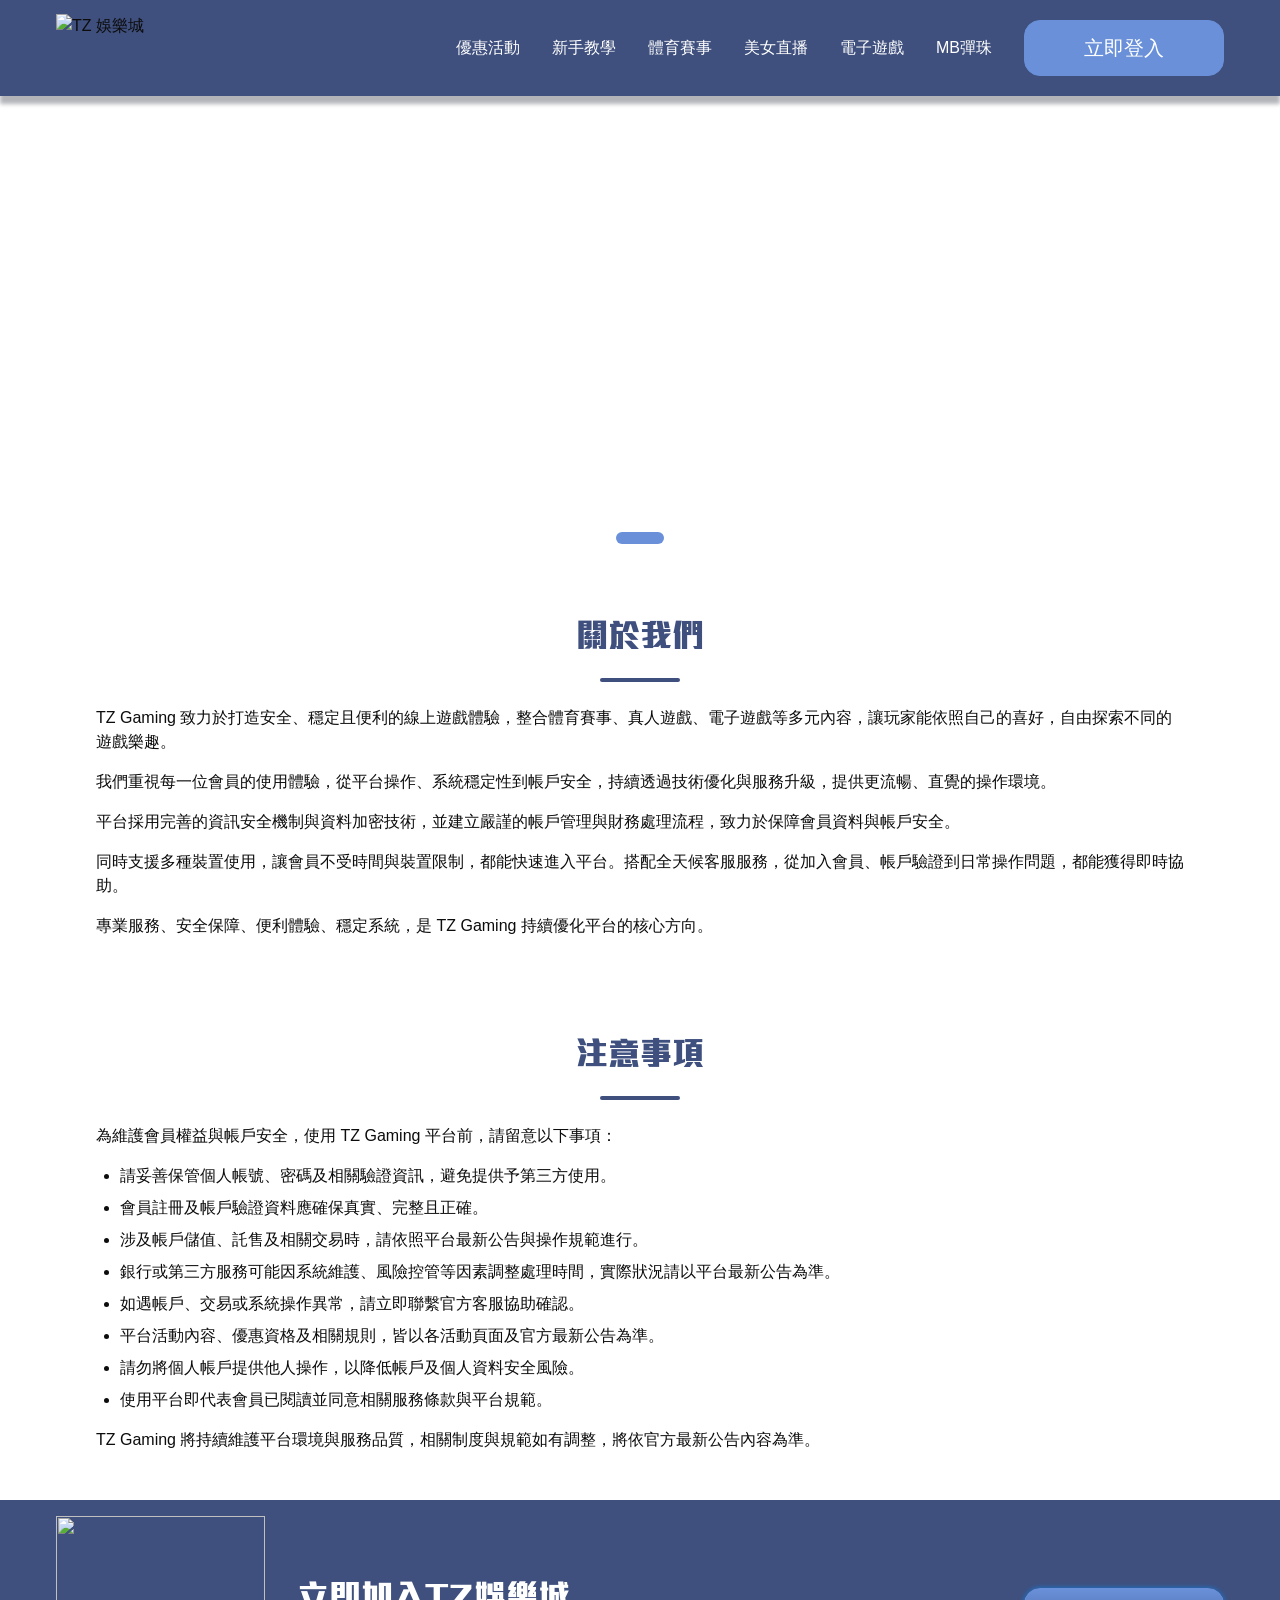
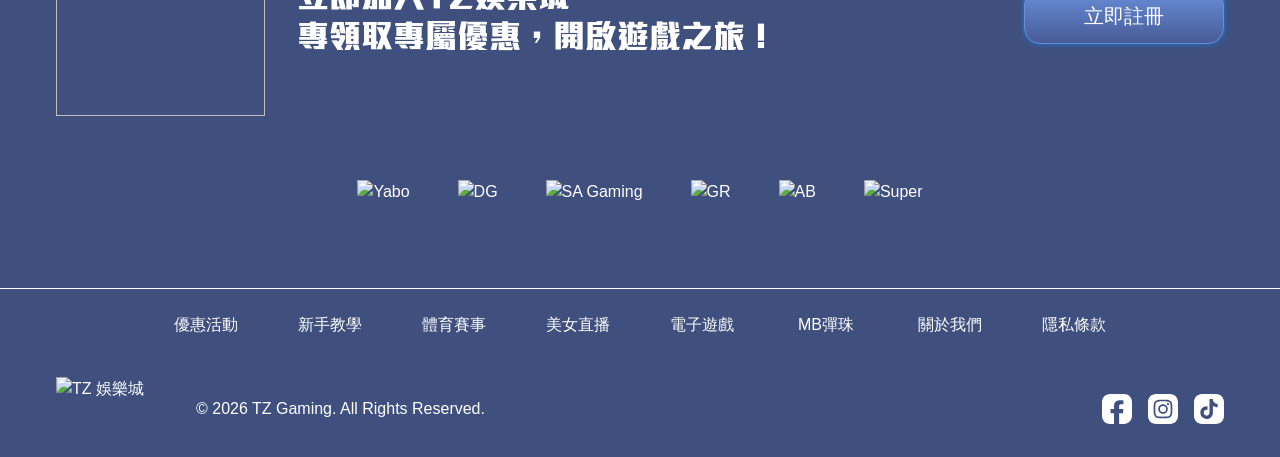
==== about.html @ 5b256a95 "Add files via upload" ====
<!DOCTYPE html>
<html lang="zh-Hant">
<head>
<meta charset="UTF-8">
<meta name="viewport" content="width=device-width, initial-scale=1.0">
<title>關於我們 | TZ 娛樂城</title>
<meta name="description" content="TZ娛樂城致力於打造安全、穩定且便利的線上遊戲體驗，整合體育賽事、真人遊戲、電子遊戲等多元內容，24小時客服、快速出入金。">
<link rel="icon" href="images/favicon.ico" sizes="any">
<link rel="icon" href="images/favicon-16x16.png" type="image/png" sizes="16x16">
<link rel="icon" href="images/favicon-32x32.png" type="image/png" sizes="32x32">
<link rel="icon" href="images/favicon-96x96.png" type="image/png" sizes="96x96">
<link rel="apple-touch-icon" href="images/apple-touch-icon.png">
<link rel="stylesheet" href="css/style.css">
<link rel="stylesheet" href="css/about.css">
</head>
<body>

<!-- ===== Header ===== -->
<header class="site-header">
  <div class="container">
    <a href="index.html" class="site-logo" aria-label="TZ 娛樂城 首頁">
      <img src="images/tz-logo.png" alt="TZ 娛樂城">
    </a>
    <nav class="site-nav" id="siteNav">
      <ul class="nav-list">
        <li class="nav-home-mobile"><a href="index.html">官方首頁</a></li>
        <li><a href="activity.html">優惠活動</a></li>
        <li><a href="new.html">新手教學</a></li>
        <li><a href="sport.html">體育賽事</a></li>
        <li><a href="live.html">美女直播</a></li>
        <li><a href="slot.html">電子遊戲</a></li>
        <li><a href="mb.html">MB彈珠</a></li>
      </ul>
      <a href="#" class="btn btn-solid">立即登入</a>
    </nav>
    <button class="nav-toggle" id="navToggle" aria-label="開啟選單" aria-expanded="false" aria-controls="siteNav">
      <span></span><span></span>
    </button>
  </div>
</header>

<main>

  <!-- ===== Hero (single static banner, no carousel) ===== -->
  <section class="about-hero" aria-label="關於我們主視覺">
    <div class="hero-slide-bg">
      <div class="hero-slide-bg-img is-desktop" style="background-image:url('images/placeholders/about-hero.png')"></div>
      <div class="hero-slide-bg-img is-mobile" style="background-image:url('images/placeholders/about-hero-mobile.png')"></div>
    </div>
  </section>
  <div class="about-hero-dash"><span></span></div>

  <!-- ===== 關於我們 ===== -->
  <section class="info-section">
    <div class="info-inner">
      <h1 class="info-title">關於我們</h1>
      <div class="info-bar"></div>
      <div class="info-body">
        <p>TZ Gaming 致力於打造安全、穩定且便利的線上遊戲體驗，整合體育賽事、真人遊戲、電子遊戲等多元內容，讓玩家能依照自己的喜好，自由探索不同的遊戲樂趣。</p>
        <p>我們重視每一位會員的使用體驗，從平台操作、系統穩定性到帳戶安全，持續透過技術優化與服務升級，提供更流暢、直覺的操作環境。</p>
        <p>平台採用完善的資訊安全機制與資料加密技術，並建立嚴謹的帳戶管理與財務處理流程，致力於保障會員資料與帳戶安全。</p>
        <p>同時支援多種裝置使用，讓會員不受時間與裝置限制，都能快速進入平台。搭配全天候客服服務，從加入會員、帳戶驗證到日常操作問題，都能獲得即時協助。</p>
        <p>專業服務、安全保障、便利體驗、穩定系統，是 TZ Gaming 持續優化平台的核心方向。</p>
      </div>
    </div>
  </section>

  <!-- ===== 注意事項 ===== -->
  <section class="info-section">
    <div class="info-inner">
      <h2 class="info-title">注意事項</h2>
      <div class="info-bar"></div>
      <div class="info-body">
        <p>為維護會員權益與帳戶安全，使用 TZ Gaming 平台前，請留意以下事項：</p>
        <ul>
          <li>請妥善保管個人帳號、密碼及相關驗證資訊，避免提供予第三方使用。</li>
          <li>會員註冊及帳戶驗證資料應確保真實、完整且正確。</li>
          <li>涉及帳戶儲值、託售及相關交易時，請依照平台最新公告與操作規範進行。</li>
          <li>銀行或第三方服務可能因系統維護、風險控管等因素調整處理時間，實際狀況請以平台最新公告為準。</li>
          <li>如遇帳戶、交易或系統操作異常，請立即聯繫官方客服協助確認。</li>
          <li>平台活動內容、優惠資格及相關規則，皆以各活動頁面及官方最新公告為準。</li>
          <li>請勿將個人帳戶提供他人操作，以降低帳戶及個人資料安全風險。</li>
          <li>使用平台即代表會員已閱讀並同意相關服務條款與平台規範。</li>
        </ul>
        <p>TZ Gaming 將持續維護平台環境與服務品質，相關制度與規範如有調整，將依官方最新公告內容為準。</p>
      </div>
    </div>
  </section>

  <!-- ===== CTA Banner ===== -->
  <section class="cta-banner" style="background-image:url('images/placeholders/cta-banner-bg-01.png')">
    <div class="content-1440 cta-inner">
      <div class="cta-content">
        <div class="cta-media">
          <img src="images/placeholders/cta-media-01.png" alt="">
        </div>
        <p class="cta-text">立即加入TZ娛樂城<br>專領取專屬優惠，開啟遊戲之旅！</p>
      </div>
      <a href="#" class="btn btn-primary">立即註冊</a>
    </div>
  </section>

</main>

<!-- ===== Footer ===== -->
<footer class="site-footer">
  <div class="content-1440">
    <div class="footer-partners">
      <img src="images/placeholders/partner-logo-01.png" alt="Yabo">
      <img src="images/placeholders/partner-logo-02.png" alt="DG">
      <img src="images/placeholders/partner-logo-03.png" alt="SA Gaming">
      <img src="images/placeholders/partner-logo-04.png" alt="GR">
      <img src="images/placeholders/partner-logo-05.png" alt="AB">
      <img src="images/placeholders/partner-logo-06.png" alt="Super">
    </div>
  </div>

  <nav class="footer-nav" aria-label="頁尾導覽">
    <div class="content-1440">
    <ul class="footer-nav-list">
      <li><a href="activity.html">優惠活動</a></li>
      <li><a href="new.html">新手教學</a></li>
      <li><a href="sport.html">體育賽事</a></li>
      <li><a href="live.html">美女直播</a></li>
      <li><a href="slot.html">電子遊戲</a></li>
      <li><a href="mb.html">MB彈珠</a></li>
      <li><a href="about.html">關於我們</a></li>
      <li><a href="privacy.html">隱私條款</a></li>
    </ul>
    </div>
  </nav>

  <div class="content-1440">
    <div class="footer-bottom">
      <div class="footer-brand">
        <img src="images/tz-logo.png" alt="TZ 娛樂城">
        <span class="footer-copy">© 2026 TZ Gaming. All Rights Reserved.</span>
      </div>
      <div class="footer-social">
        <a href="#" aria-label="Facebook">
          <svg xmlns="http://www.w3.org/2000/svg" viewBox="0 0 600 600" aria-hidden="true" fill="currentColor"><path d="M440,0H160C71.63,0,0,71.63,0,160v280C0,528.37,71.63,600,160,600h80.85v-215.09h-69.51v-82.81h69.51v-58.93c0-69.83,30.74-119.91,132.49-119.91,21.52,0,55.31,4.34,55.31,4.34v76.89h-35.49c-36.16,0-50.27,11-50.27,41.41v56.19h84.41l-7.51,82.81h-76.89v215.09h97.11c88.37,0,160-71.63,160-160V160C600,71.63,528.37,0,440,0Z"/></svg>
        </a>
        <a href="#" aria-label="Instagram">
          <svg xmlns="http://www.w3.org/2000/svg" viewBox="0 0 600 600" aria-hidden="true" fill="currentColor"><ellipse cx="300.02" cy="300" rx="62.14" ry="62.18" transform="translate(-.46 599.54) rotate(-89.91)"/><path d="M445.43,190.05c-3.39-8.7-7.43-14.91-13.96-21.44-6.53-6.52-12.73-10.56-21.44-13.94-6.58-2.55-16.45-5.59-34.64-6.42-19.67-.89-25.57-1.07-75.38-1.07-6.23,0-11.77,0-16.74,0v-.05c-34.77.04-41.44.27-58.65,1.05-18.19.84-28.06,3.86-34.64,6.43-8.71,3.39-14.92,7.43-21.45,13.95-6.53,6.52-10.58,12.74-13.96,21.44-2.55,6.57-5.59,16.44-6.42,34.61-.89,19.65-1.07,25.52-1.07,75.3s.18,55.68,1.07,75.33c.83,18.17,3.87,28.04,6.42,34.6,3.39,8.7,7.43,14.9,13.96,21.43,6.53,6.52,12.75,10.56,21.45,13.94,6.58,2.55,16.45,5.59,34.64,6.43,19.67.89,25.57,1.09,75.38,1.09s55.72-.19,75.38-1.09c18.19-.83,28.07-3.86,34.64-6.42,8.71-3.38,14.91-7.42,21.44-13.94,6.53-6.52,10.58-12.71,13.96-21.41,2.55-6.56,5.59-16.43,6.42-34.6.89-19.65,1.09-25.55,1.09-75.3s-.19-55.65-1.09-75.3c-.83-18.17-3.87-28.04-6.42-34.6ZM300.02,395.71c-52.91,0-95.8-42.84-95.8-95.71s42.89-95.73,95.8-95.73c52.91,0,95.79,42.86,95.79,95.73s-42.88,95.71-95.79,95.71ZM399.6,222.86c-12.36,0-22.39-10.02-22.39-22.37s10.03-22.36,22.39-22.36h0c12.36,0,22.39,10.01,22.39,22.36s-10.03,22.37-22.39,22.37Z"/><path d="M440,0H160C71.63,0,0,71.63,0,160v280C0,528.37,71.63,600,160,600h280c88.37,0,160-71.63,160-160V160C600,71.63,528.37,0,440,0ZM485.42,376.85c-.93,19.84-4.08,33.39-8.67,45.24-4.78,12.26-11.15,22.66-21.53,33.02-10.37,10.37-20.76,16.75-33.02,21.52-11.87,4.61-25.44,7.75-45.3,8.66-19.9.9-26.24,1.13-76.91,1.13s-57.01-.22-76.91-1.13c-19.86-.91-33.42-4.05-45.29-8.66-12.26-4.76-22.67-11.15-33.03-21.52-10.37-10.36-16.75-20.76-21.52-33.02-4.61-11.85-7.75-25.4-8.67-45.24-.9-19.88-1.13-26.22-1.13-76.84s.23-56.98,1.12-76.87c.89-19.84,4.04-33.39,8.67-45.24,4.78-12.26,11.15-22.66,21.53-33.02,10.37-10.37,20.78-16.73,33.05-21.5,11.86-4.61,25.42-7.75,45.28-8.66,19.89-.9,26.26-1.13,76.89-1.13s56.99.22,76.88,1.13c19.86.91,33.42,4.05,45.32,8.66,12.28,4.76,22.66,11.13,33.03,21.5,10.38,10.36,16.75,20.76,21.53,33.02,4.59,11.85,7.73,25.4,8.67,45.24.89,19.88,1.13,26.24,1.13,76.86s-.23,56.96-1.13,76.85Z"/></svg>
        </a>
        <a href="#" aria-label="TikTok">
          <svg xmlns="http://www.w3.org/2000/svg" viewBox="0 0 600 600" aria-hidden="true" fill="currentColor"><path d="M440,0H160C71.63,0,0,71.63,0,160v280C0,528.37,71.63,600,160,600h280c88.37,0,160-71.63,160-160V160C600,71.63,528.37,0,440,0ZM472.56,211.29v53.34c-35.23,0-67.85-11.19-94.48-30.22v138.29c0,69.17-56.11,125.25-125.32,125.25-25.82,0-49.82-7.8-69.76-21.18,0,0,0,0-.01-.01-33.5-22.48-55.55-60.7-55.55-104.06,0-69.17,56.11-125.25,125.32-125.25,5.75,0,11.5.39,17.19,1.17v15.36h0v53.92c-5.48-1.74-11.33-2.68-17.4-2.68-31.66,0-57.32,25.65-57.32,57.29,0,22.37,12.83,41.74,31.53,51.18,7.76,3.91,16.51,6.11,25.79,6.11,31.6,0,57.21-25.55,57.32-57.1V102.04h68.19v8.72c.24,2.61.59,5.2,1.04,7.78,4.73,26.98,20.88,50.04,43.28,64.01.45.49.91.96,1.37,1.44-.46-.48-.92-.95-1.37-1.45,15.05,9.39,32.43,14.35,50.16,14.32v14.42Z"/></svg>
        </a>
      </div>
    </div>
  </div>
</footer>

<script src="js/main.js"></script>
</body>
</html>
---- css/style.css ----
/* ============================================
   TZ Gaming - Global Styles
   ============================================ */

/* ---- Self-hosted fonts ----
   Anton (used for --font-display, e.g. the homepage's animated stat
   counters) and "Inter" Bold (used for various numeric/stat labels across
   the site — MB step numbers, live fan counts, slot RTP stats, etc.) are
   both bundled below as self-hosted woff2, using the exact font files
   supplied by the client.

   "MStiffHeiHK" (蒙納超剛黑 / Monotype Stiff Hei HK, used for --font-hero,
   i.e. every page's main headings) is a licensed commercial font supplied
   by the client — bundled below as self-hosted woff2 (compressed, loads
   first) with an .otf fallback for browsers that don't support woff2. */
@font-face {
  font-family: "Anton";
  src: url("../fonts/Anton-Regular.woff2") format("woff2");
  font-weight: 400;
  font-style: normal;
  font-display: swap;
}
@font-face {
  font-family: "Inter";
  src: url("../fonts/Inter-Bold.woff2") format("woff2"),
       url("../fonts/Inter-Bold.otf") format("opentype");
  font-weight: 700;
  font-style: normal;
  font-display: swap;
}
@font-face {
  font-family: "Inter";
  src: url("../fonts/Inter-Black.woff2") format("woff2");
  font-weight: 900;
  font-style: normal;
  font-display: swap;
}
@font-face {
  font-family: "MStiffHeiHK";
  src: url("../fonts/MStiffHeiHK.woff2") format("woff2"),
       url("../fonts/MStiffHeiHK.otf") format("opentype");
  font-weight: 400 900;
  font-style: normal;
  font-display: swap;
}

/* ---- Reset ---- */
*, *::before, *::after { box-sizing: border-box; }
html, body, h1, h2, h3, h4, p, ul, ol, li, figure { margin: 0; padding: 0; }
ul, ol { list-style: none; }
a { text-decoration: none; color: inherit; }
img { max-width: 100%; display: block; }
button { font: inherit; color: inherit; background: none; border: none; cursor: pointer; }
input, textarea, select { font: inherit; }

/* ---- Design Tokens ---- */
:root {
  /* Colors */
  --color-white: #FFFFFF;
  --color-brand: #6990D9;          /* 品牌亮色 */
  --color-brand-dark: #475B97;     /* 漸層深色端 */
  --color-navy: #3F507E;           /* 品牌主色-III */
  --color-gray-light: #E3E3E3;     /* 淺深灰 */
  --color-gray-bg: #F2F2F2;        /* 灰白色 */
  --color-black: #0C0C0C;

  --gradient-brand: linear-gradient(180deg, var(--color-brand) 0%, var(--color-brand-dark) 100%);

  /* Typography */
  --font-base: "Noto Sans TC", "PingFang TC", "Microsoft JhengHei", sans-serif;
  --font-display: "Anton", var(--font-base);
  --font-hero: "MStiffHeiHK", var(--font-base);

  /* Layout */
  --content-max: 1440px;
  --header-height: 96px;
  --radius: 16px;

  /* Button */
  --btn-w: 200px;
  --btn-h: 56px;
}

html { scroll-behavior: smooth; }

body {
  font-family: var(--font-base);
  color: var(--color-black);
  background: var(--color-white);
  line-height: 1.5;
  padding-top: var(--header-height);
  -webkit-font-smoothing: antialiased;
}

.container {
  max-width: var(--content-max);
  margin: 0 auto;
  padding: 0 56px;
}

section {
  width: 100%;
}

/* Wrap a section's inner content so it never exceeds 1440px,
   while the section element itself can keep a full-bleed background. */
.content-1440 {
  max-width: var(--content-max);
  width: 100%;
  margin: 0 auto;
  padding: 0 56px;
  box-sizing: border-box;
}

/* ---- Hero Carousel (shared across all pages) ---- */
.hero {
  position: relative;
  width: 100%;
  overflow: hidden;
}

.hero-track {
  display: flex;
  transition: transform .6s cubic-bezier(.65,0,.35,1);
}

.hero-slide {
  flex: 0 0 100%;
  min-width: 100%;
  height: clamp(320px, 32.22vw, 464px);   /* 464/1440 = 32.22% — scales proportionally with viewport */
  position: relative;
  display: flex;
  align-items: center;
  justify-content: center;   /* centres .hero-slide-content within the full-bleed slide */
  background: #F2F2F2;   /* shows on screens wider than 1440px, either side of the capped background image */
  overflow: hidden;
}

/* The background image itself is capped at the page's 1440px design width
   and centred — it does NOT go full-bleed on ultra-wide screens, unlike the
   text content wrapper which was already capped this way.

   Desktop/mobile art is split into two child divs (.hero-slide-bg-img),
   each with its own directly-written inline background-image, toggled by
   the media query below — rather than one div switching image via a
   --bg-desktop/--bg-mobile CSS custom property. That indirection used to
   cause two separate bugs: (1) a rule on the wrong element meant the
   mobile image never actually applied, and (2) a relative url() inside a
   custom property resolves against the *stylesheet's* location when the
   var() consuming it lives in an external CSS file — not the HTML page's
   location — which silently breaks relative paths, and using absolute
   "/images/..." paths to dodge that then breaks entirely when the page is
   opened straight from disk (file://) instead of a web server, since a
   leading "/" resolves to the filesystem root. Writing the url() directly
   in each element's own inline style avoids all of that: it always
   resolves relative to the HTML document, in every context. */
.hero-slide-bg {
  position: absolute;
  inset: 0;
  left: 50%;
  width: 100%;
  max-width: var(--content-max);
  transform: translateX(-50%);
  overflow: hidden;
}
.hero-slide-bg-img {
  position: absolute;
  inset: 0;
  background-size: cover;
  background-position: center;
}
.hero-slide-bg-img.is-mobile { display: none; }


/* Caps the text/button block at the page's 1440px design width, same as
   every other section — so on screens wider than 1440px the 160px inset
   is measured from that logical 1440 edge, not the raw browser edge. */
.hero-slide-content {
  position: relative;
  z-index: 1;   /* sits above .hero-slide-bg */
  width: 100%;
  max-width: var(--content-max);
  height: 100%;
  box-sizing: border-box;
  display: flex;
  align-items: center;
  justify-content: flex-start;   /* content block sits left, after the inset — NOT centred across the full banner width (per Figma desktop) */
  padding: 10px clamp(16px, 11.11vw, 160px);   /* 160/1440 = 11.11% */
}

.hero-slide-inner {
  display: flex;
  flex-direction: column;
  align-items: center;
  gap: 24px;
  text-align: center;   /* centres the two heading lines relative to each other only, since they differ in length */
}

.hero-slide h1 {
  font-family: var(--font-hero);
  font-weight: 800;
  font-size: 56px;   /* fixed — no longer scales fluidly with the viewport */
  line-height: 72px;
  color: var(--color-white);
  text-shadow: 0 0 16px rgba(0, 111, 255, 0.85);
  white-space: nowrap;
}

.hero-dots {
  display: flex;
  align-items: center;
  justify-content: center;
  gap: 20px;
  padding: 24px 0;
}

.hero-dots button {
  width: 12px;
  height: 12px;
  border-radius: 40px;
  background: var(--color-gray-light);
  transition: width .3s ease, background .3s ease;
}

.hero-dots button.is-active {
  width: 48px;
  background: var(--color-brand);
}

/* ---- CTA Banner (shared across all pages) ---- */
.cta-banner {
  position: relative;
  background: var(--color-navy);
  background-size: cover;
  background-position: center;
  min-height: 200px;
  padding: 16px 0;
}

.cta-inner {
  display: flex;
  align-items: center;
  justify-content: space-between;
  gap: 24px;
  flex-wrap: wrap;
  min-height: 168px;
}

.cta-content { display: flex; align-items: center; gap: 32px; flex-wrap: wrap; }
.cta-media { width: 209px; height: 200px; flex-shrink: 0; }
.cta-media img { width: 100%; height: 100%; object-fit: contain; }
.cta-text {
  font-family: var(--font-hero);
  font-weight: 800;
  font-size: 32px;
  line-height: 40px;
  color: var(--color-white);
}

.section-title-wrap {
  display: flex;
  flex-direction: column;
  align-items: center;
  gap: 24px;
  margin-bottom: 32px;
}

.section-title {
  font-family: var(--font-hero);
  font-weight: 700;
  font-size: 32px;
  line-height: 38px;
  text-align: center;
  color: var(--color-navy);
}

.section-title-bar {
  width: 96px;
  height: 4px;
  background: var(--color-navy);
  border-radius: 16px;
}

/* ---- Buttons ---- */
.btn {
  display: inline-flex;
  align-items: center;
  justify-content: center;
  flex-shrink: 0;
  width: var(--btn-w);
  height: var(--btn-h);
  max-width: 100%;
  padding: 8px;
  border-radius: var(--radius);
  font-weight: 500;
  font-size: 20px;
  line-height: 20px;
  text-align: center;
  white-space: nowrap;
  border: 1px solid var(--color-brand);
  transition: transform .2s ease, box-shadow .25s ease,
              background .25s ease, background-color .25s ease, color .25s ease;
}

/* ---- Primary CTA button — states mirror Figma Frame 378 ----
   Idle (default) : gradient fill + white text, glow continuously PULSES
                     between soft (5px) and strong (15px) — "總是閃爍藍光暈"
   Hover / Active  : inverts to white fill + navy text, holds at the
                     STRONGEST glow (15px), pulse stops — "反白且保持最藍光暈"
------------------------------------------------------------------ */
@keyframes btn-glow-pulse {
  0%, 100% { box-shadow: 0 0 5px rgba(0, 140, 255, 0.75); }
  50% { box-shadow: 0 0 15px #008cff; }
}

.btn-primary {
  background: var(--gradient-brand);
  color: var(--color-white);
  box-shadow: 0 0 5px rgba(0, 140, 255, 0.75);
  animation: btn-glow-pulse 1.8s ease-in-out infinite;
}

.btn-primary:hover,
.btn-primary:focus-visible,
.btn-primary:active {
  background: var(--color-white);
  color: var(--color-navy);
  box-shadow: 0 0 15px #008cff;
  animation: none;   /* hold steady at the strongest glow instead of pulsing */
}

.btn-solid {
  background: var(--color-brand);
  color: var(--color-white);
}

.btn-solid:hover,
.btn-solid:focus-visible {
  box-shadow: 0 0 15px #008cff;
  transform: translateY(-2px);
}

.btn-solid:active {
  background: var(--color-white);
  color: var(--color-navy);
  box-shadow: 0 0 15px #008cff;
  transform: translateY(0) scale(0.97);
}

/* ---- Header ---- */
.site-header {
  position: fixed;
  top: 0;
  left: 0;
  right: 0;
  z-index: 1000;
  height: var(--header-height);
  background: var(--color-navy);
  box-shadow: 0 8px 4px rgba(0, 7, 25, 0.3);
}

/* Navbar content is capped at 1440px, same as the rest of the page —
   the header bar's background can still be full-bleed via .site-header itself. */
.site-header .container {
  max-width: var(--content-max);
  height: 100%;
  display: flex;
  align-items: center;
  justify-content: space-between;
  gap: 24px;
}

.site-logo { flex-shrink: 0; }
.site-logo img {
  height: 68px;
  width: auto;
}

.site-nav {
  display: flex;
  align-items: center;
  gap: 16px;
}

.nav-list {
  display: flex;
  align-items: center;
}

/* Mobile-only "官方首頁" link inside the drawer — hidden on the desktop
   horizontal nav, since clicking the logo already serves that purpose
   there; shown only once .site-nav becomes an off-canvas drawer (see the
   1024px media query below). */
.nav-home-mobile { display: none; }

.nav-list a {
  position: relative;
  display: flex;
  align-items: center;
  justify-content: center;
  padding: 8px 16px;
  font-size: 16px;
  color: var(--color-white);
  text-align: center;
  white-space: nowrap;
  transition: color .2s ease;
}

.nav-list a:hover,
.nav-list a.is-active { color: var(--color-brand); }

.nav-list a.is-active::after {
  content: "";
  position: absolute;
  bottom: 0;
  left: 50%;
  transform: translateX(-50%);
  width: 32px;
  height: 2px;
  background: var(--color-brand);
}

.nav-toggle {
  display: none;
  width: 40px;
  height: 40px;
  background: var(--color-brand);
  border-radius: 4px;
  position: relative;
  flex-shrink: 0;
}

.nav-toggle span {
  position: absolute;
  left: 8px;
  right: 8px;
  height: 2px;
  background: var(--color-white);
  transition: transform .25s ease, top .25s ease;
}
.nav-toggle span:nth-child(1) { top: 14px; }
.nav-toggle span:nth-child(2) { top: 24px; }

.nav-toggle.is-open span:nth-child(1) { top: 19px; transform: rotate(45deg); }
.nav-toggle.is-open span:nth-child(2) { top: 19px; transform: rotate(-45deg); }

/* ---- Footer ---- */
.site-footer {
  background: var(--color-navy);
  color: var(--color-white);
}

.footer-partners {
  display: flex;
  flex-wrap: wrap;
  align-items: center;
  justify-content: center;
  gap: 48px;
  padding: 48px 0;
}
.footer-partners img { height: 60px; width: auto; object-fit: contain; }

.footer-nav {
  border-top: 1px solid var(--color-white);
  width: 100%;
}

.footer-nav-list {
  display: flex;
  flex-wrap: wrap;
  align-items: center;
  justify-content: center;
  gap: 8px;
  padding: 16px 0;
}

.footer-nav-list a {
  display: flex;
  align-items: center;
  justify-content: center;
  min-width: 116px;
  height: 40px;
  padding: 8px;
  font-size: 16px;
  color: var(--color-white);
}
.footer-nav-list a:hover { color: var(--color-brand); }

.footer-bottom {
  display: flex;
  flex-wrap: wrap;
  align-items: center;
  justify-content: space-between;
  gap: 16px;
  padding: 16px 0;
  min-height: 96px;
}

.footer-brand {
  display: flex;
  align-items: center;
  gap: 32px;
  flex-wrap: wrap;
}
.footer-brand img { width: 108px; height: 64px; object-fit: contain; }
.footer-copy { font-size: 16px; color: var(--color-white); white-space: nowrap; }

.footer-social {
  display: flex;
  align-items: center;
  gap: 16px;
}
.footer-social a {
  display: block;
  width: 30px;
  height: 30px;
  color: var(--color-white);   /* default icon colour — SVGs use fill:currentColor */
  transition: color .3s ease;
}
.footer-social svg { display: block; width: 100%; height: 100%; }
.footer-social a:hover,
.footer-social a:active,
.footer-social a:focus-visible { color: var(--color-brand); }   /* ref: Figma Facebook/Instagram/TikTok Property 1=Variant2 — white icon turns brand blue #6990D9 */

/* ---- Why choose us (shared across pages) ---- */
.why-section { padding: 60px 0 40px; display: flex; flex-direction: column; align-items: center; gap: 32px; }

.why-grid {
  display: flex;
  gap: 48px;
  background: var(--color-gray-bg);
  border-radius: var(--radius);
  padding: 32px 48px;
  width: 100%;
}

.why-item {
  flex: 1;
  display: flex;
  flex-direction: column;
  align-items: center;
  text-align: center;
  min-width: 0;
}

.why-item img { width: 80px; height: 80px; margin-bottom: 16px; }
.why-item h3 { font-weight: 500; font-size: 20px; color: var(--color-navy); margin-bottom: 0; }
.why-item p { font-size: 16px; color: var(--color-black); }

/* ---- FAQ (shared across pages) ---- */
.faq-section { padding: 60px 0; display: flex; flex-direction: column; align-items: center; gap: 32px; }
.faq-list { display: flex; flex-direction: column; gap: 16px; width: 100%; }

.faq-item {
  background: var(--color-gray-bg);
  border-radius: var(--radius);
  overflow: hidden;
}

.faq-question {
  width: 100%;
  display: flex;
  align-items: center;
  justify-content: space-between;
  gap: 16px;
  padding: 16px 24px;
  font-weight: 600;
  font-size: 18px;
  color: var(--color-navy);
  text-align: left;
}

.faq-question .icon {
  width: 16px; height: 8px;
  flex-shrink: 0;
  transition: transform .25s ease;
  background: url('../images/chevron.svg') center / contain no-repeat;
}

.faq-item.is-open .faq-question .icon { transform: rotate(180deg); }

.faq-answer {
  max-height: 0;
  overflow: hidden;
  transition: max-height .3s ease, padding .3s ease;
  padding: 0 24px;
}

.faq-item.is-open .faq-answer {
  max-height: 400px;
  padding: 0 24px 16px;
}

.faq-answer p { font-size: 16px; color: var(--color-black); line-height: 24px; }

/* ---- Utility ---- */
.visually-hidden {
  position: absolute;
  width: 1px; height: 1px;
  overflow: hidden;
  clip: rect(0 0 0 0);
  white-space: nowrap;
}

/* ---- Responsive ---- */
@media (max-width: 1024px) {
  .container { padding: 0 24px; }
  .content-1440 { padding: 0 24px; }

  .cta-banner { padding: 32px 0; }
  .cta-inner { justify-content: center; text-align: center; }
  .cta-content { justify-content: center; }

  .nav-toggle { display: block; }

  .site-nav {
    position: fixed;
    top: var(--header-height);
    left: 0;
    right: 0;
    bottom: 0;
    background: var(--color-navy);
    flex-direction: column;
    align-items: stretch;
    justify-content: flex-start;
    padding: 24px;
    gap: 24px;
    transform: translateX(100%);
    opacity: 0;
    visibility: hidden;
    transition: transform .3s ease, opacity .3s ease, visibility .3s ease;
    overflow-y: auto;
  }

  .site-nav.is-open {
    transform: translateX(0);
    opacity: 1;
    visibility: visible;
  }

  .nav-list {
    flex-direction: column;
    align-items: stretch;
    width: 100%;
  }

  .nav-home-mobile { display: list-item; }

  .nav-list a {
    width: 100%;
    justify-content: flex-start;
    height: auto;
    padding: 16px 8px;
    font-size: 18px;
    border-bottom: 1px solid rgba(255,255,255,.1);
  }

  .site-nav .btn { width: 100%; margin-top: 8px; }

  /* Mobile partner-logo row (ref: Figma "TZ-Index-320" Frame 360) — a single
     horizontally-scrollable row the user swipes through, not a wrapped grid. */
  .footer-partners {
    flex-wrap: nowrap;
    justify-content: flex-start;
    overflow-x: auto;
    padding: 32px 24px;
    gap: 32px;
    scrollbar-width: none;         /* Firefox */
    -ms-overflow-style: none;      /* old Edge/IE */
    cursor: grab;
    user-select: none;
  }
  .footer-partners.is-dragging { cursor: grabbing; }
  .footer-partners::-webkit-scrollbar { display: none; }   /* Chrome/Safari */
  .footer-partners img { flex-shrink: 0; }
  .footer-copy { white-space: normal; }
}

/* Below 920px, "為什麼選擇 TZ" switches from the 5-column grid to a stacked
   list — each row has the icon on the left and left-aligned text on the
   right, inside one card. The section heading also becomes left-aligned. */
@media (max-width: 920px) {
  .why-section .section-title-wrap { align-items: flex-start; }
  .why-section .section-title { text-align: left; }
  .why-section .section-title-bar { align-self: center; }

  .why-grid { flex-direction: column; gap: 32px; align-items: stretch; }
  .why-item {
    display: grid;
    grid-template-columns: auto 1fr;
    column-gap: 24px;
    row-gap: 4px;
    text-align: left;
    flex: 1 1 auto;
  }
  .why-item img { grid-row: 1 / 3; grid-column: 1; width: 64px; height: 64px; flex-shrink: 0; }
  .why-item h3 { grid-row: 1; grid-column: 2; margin-bottom: 0; }
  .why-item p { grid-row: 2; grid-column: 2; }
}

@media (max-width: 640px) {
  /* Mobile hero layout (ref: Figma "TZ-Index-320" Frame 513) — switches from
     left-aligned/vertically-centred to centred/bottom-anchored, still scaling
     fluidly with viewport width down to the 320px reference.

     Height uses aspect-ratio (locked to the real 640×1120 portrait art)
     instead of a clamp(), which only matched that ratio exactly at 320px —
     at every other common phone width (375–430px) the box was wider than
     640:1120, so background-size:cover cropped the sides of the image to
     fill it. aspect-ratio keeps the box's proportions identical to the
     source image at every width, so the whole banner always shows. */
  .hero-slide {
    aspect-ratio: 640 / 1120;
    height: auto;
  }
  .hero-slide-bg-img.is-desktop { display: none; }
  .hero-slide-bg-img.is-mobile { display: block; }
  .hero-slide-content {
    padding: 40px 16px;
    justify-content: center;   /* content centres horizontally instead of sitting at a left inset */
    align-items: flex-end;     /* content pins to the bottom of the slide */
  }
  .hero-slide h1 { font-size: 32px; line-height: 38px; white-space: normal; }

  .cta-text { font-size: 22px; line-height: 30px; }
  .cta-media { width: 140px; height: 134px; }

  /* Mobile footer (ref: Figma "TZ-Index-320" Frame 356/478) — nav links stack
     into a single centred column, and the logo/copyright/social row below
     also stacks centred, instead of desktop's side-by-side layout. */
  .footer-nav-list { flex-direction: column; }
  .footer-bottom { flex-direction: column; align-items: center; text-align: center; padding-bottom: 40px; }
  .footer-brand { flex-direction: column; align-items: center; gap: 12px; }
}

@media (max-width: 480px) {
  :root { --header-height: 72px; }
  .site-logo img { height: 48px; }
  .section-title { font-size: 32px; line-height: 38px; }
  .btn { font-size: 16px; }
}
---- css/about.css ----
/* ============================================
   TZ Gaming - About / Privacy shared styles
   Both pages reuse the same "title + underline
   bar + body copy" content block, just with
   different text, so one stylesheet covers both.
   ============================================ */

/* Reuse .hero-slide's box/background handling for a single static banner
   (no carousel/dots/text overlay needed here — ref Figma "Frame 410"). */
.about-hero { position: relative; height: clamp(320px, 32.22vw, 464px); overflow: hidden; }

.about-hero-dash {
  display: flex;
  justify-content: center;
  padding: 24px 0;
}
.about-hero-dash span { width: 48px; height: 12px; border-radius: 40px; background: var(--color-brand); }

.info-section { padding: 48px 56px; }
.info-section:last-of-type { padding-bottom: 60px; }

.info-inner {
  max-width: 1088px;
  margin: 0 auto;
  display: flex;
  flex-direction: column;
  align-items: center;
  gap: 24px;
}

.info-title { font-family: var(--font-hero); font-weight: 700; font-size: 32px; line-height: 38px; color: var(--color-navy); text-align: center; }
.info-bar { width: 80px; height: 4px; border-radius: 16px; background: var(--color-navy); }

.info-body { width: 100%; font-size: 16px; line-height: 24px; color: var(--color-black); }
.info-body p { margin-bottom: 16px; }
.info-body p:last-child { margin-bottom: 0; }
.info-body h3 { font-weight: 500; font-size: 20px; color: var(--color-navy); margin: 24px 0 8px; }
.info-body ul { margin: 0 0 16px; padding-left: 24px; list-style: disc; }
.info-body li { margin-bottom: 8px; }
.info-body li:last-child { margin-bottom: 0; }

@media (max-width: 1024px) {
  .info-section { padding: 24px 24px 40px; }
  .info-inner { gap: 32px; }
}

@media (max-width: 640px) {
  .info-section { padding: 24px 16px 40px; }
}
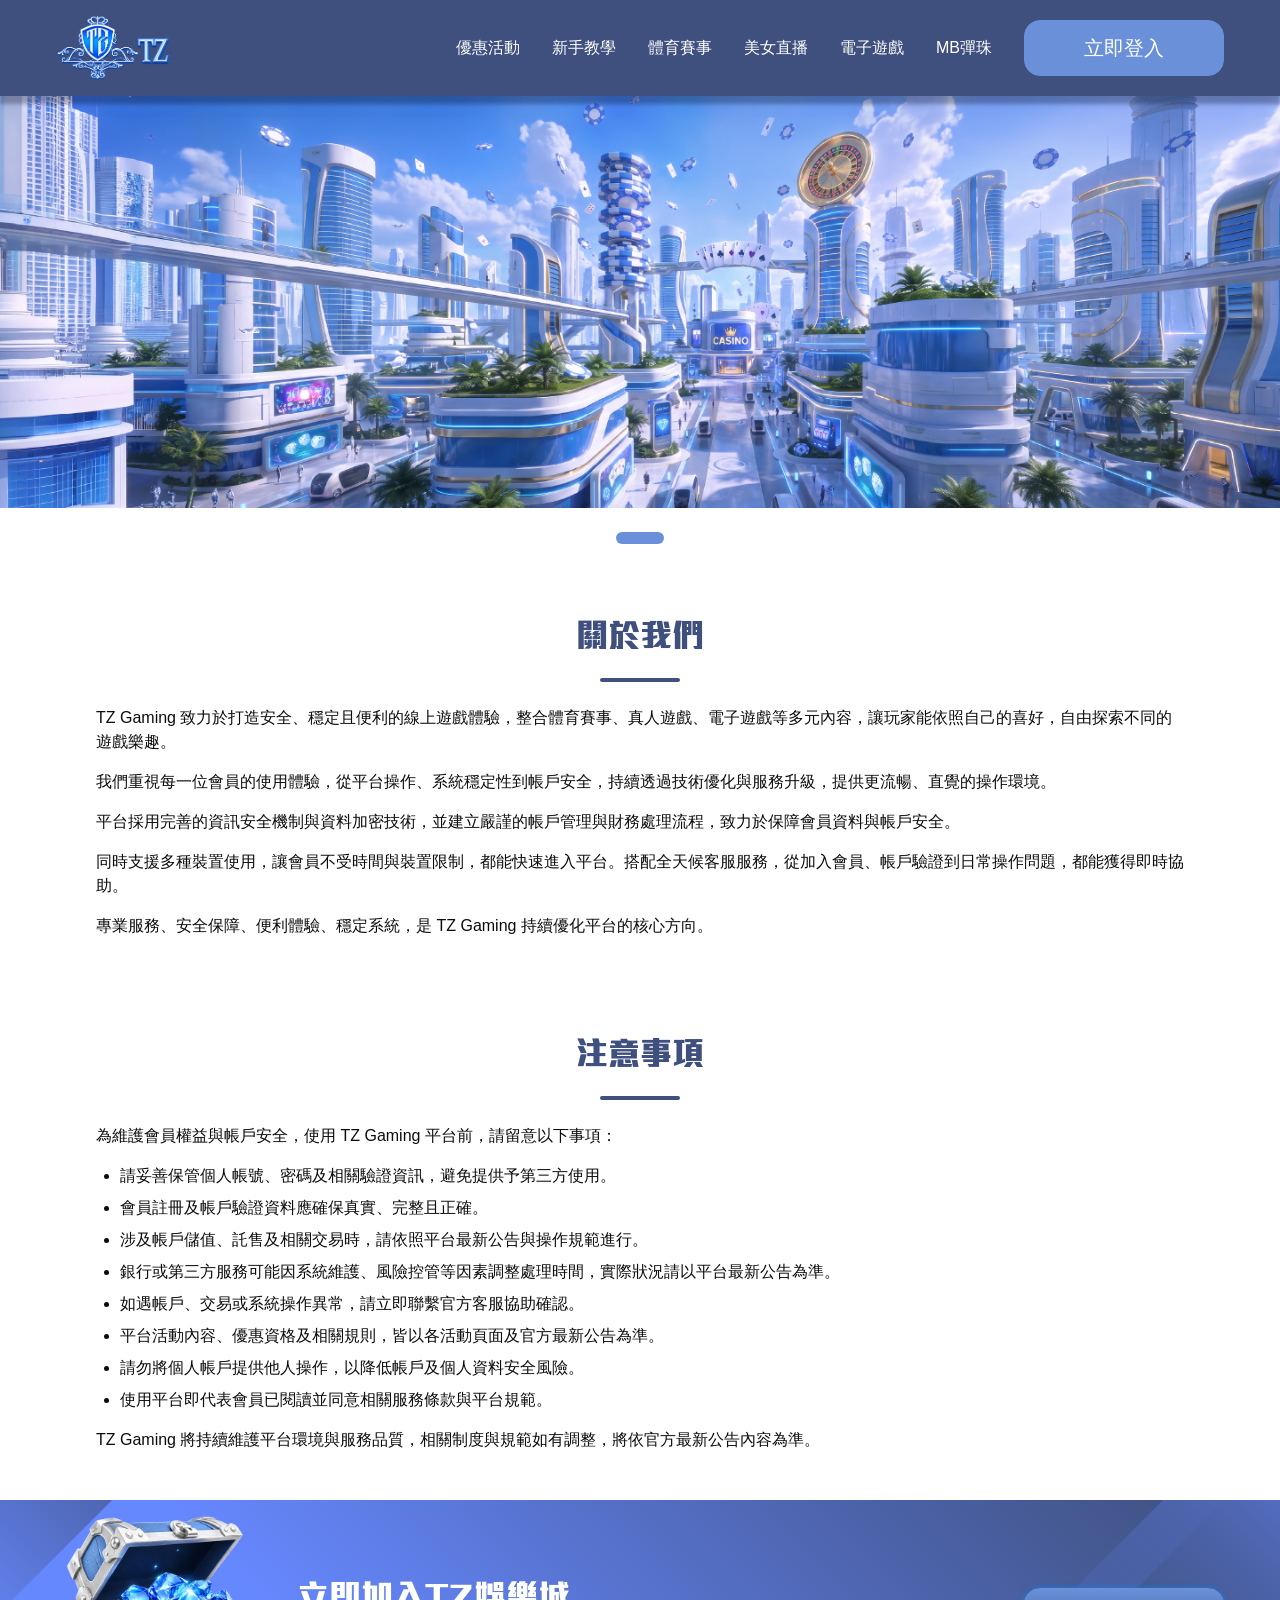
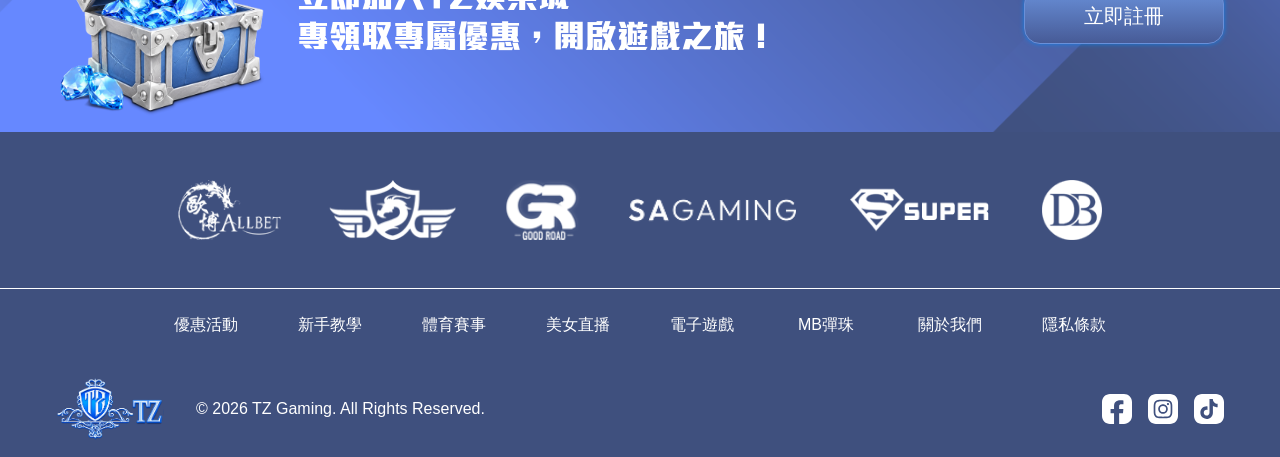
==== commit ab33d70c: "0901" ====
--- a/about.html
+++ b/about.html
@@ -31,7 +31,7 @@
         <li><a href="slot.html">電子遊戲</a></li>
         <li><a href="mb.html">MB彈珠</a></li>
       </ul>
-      <a href="#" class="btn btn-solid">立即登入</a>
+      <a href="https://www.tz6868.com/login?id=login" class="btn btn-solid">立即登入</a>
     </nav>
     <button class="nav-toggle" id="navToggle" aria-label="開啟選單" aria-expanded="false" aria-controls="siteNav">
       <span></span><span></span>
@@ -96,7 +96,7 @@
         </div>
         <p class="cta-text">立即加入TZ娛樂城<br>專領取專屬優惠，開啟遊戲之旅！</p>
       </div>
-      <a href="#" class="btn btn-primary">立即註冊</a>
+      <a href="https://tzg888.com/link/tzgaming_referral" class="btn btn-primary">立即註冊</a>
     </div>
   </section>
 
--- a/css/style.css
+++ b/css/style.css
@@ -720,7 +720,7 @@
     justify-content: center;   /* content centres horizontally instead of sitting at a left inset */
     align-items: flex-end;     /* content pins to the bottom of the slide */
   }
-  .hero-slide h1 { font-size: 32px; line-height: 38px; white-space: normal; }
+  .hero-slide h1 { font-size: 48px; line-height: 56px; white-space: normal; }
 
   .cta-text { font-size: 22px; line-height: 30px; }
   .cta-media { width: 140px; height: 134px; }
